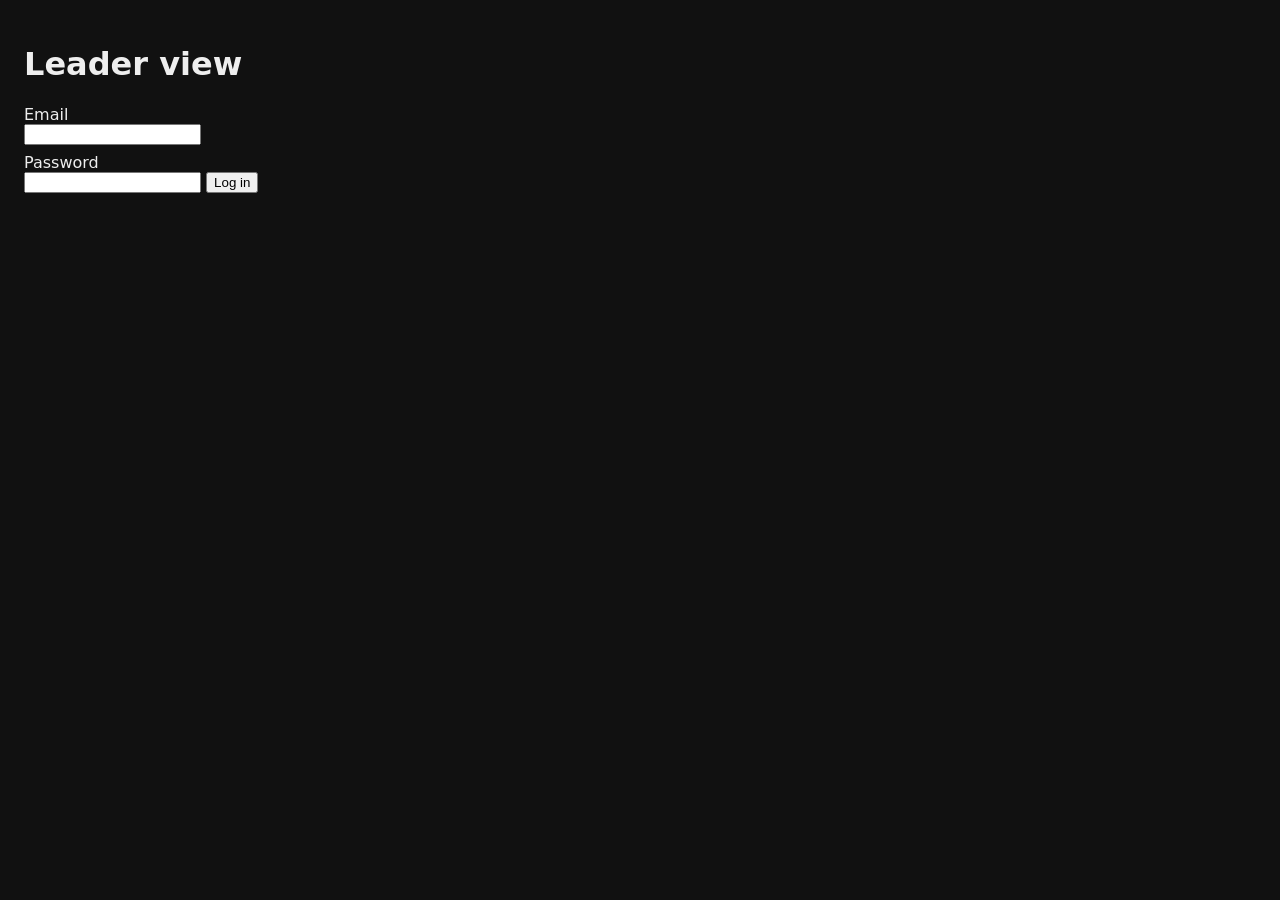
==== admin.html @ c718cfa5 "feat: add leader login page with daily summary" ====
<!DOCTYPE html>
<html lang="en">
<head>
  <meta charset="UTF-8">
  <meta name="viewport" content="width=device-width, initial-scale=1.0">
  <title>Blaze Form Tracker - Leader</title>
  <link rel="stylesheet" href="style.css">
</head>
<body>
  <h1>Leader view</h1>

  <form id="loginForm">
    <label for="emailInput">Email</label>
    <input id="emailInput" type="email" autocomplete="username" required>
    <label for="passwordInput">Password</label>
    <input id="passwordInput" type="password" autocomplete="current-password" required>
    <button type="submit">Log in</button>
  </form>

  <p id="message"></p>

  <div id="results" hidden>
    <button id="logoutBtn">Log out</button>
    <p class="note">Workouts are deleted automatically after 3 days.</p>
    <div id="dayList"></div>
  </div>

  <script type="module" src="admin.js"></script>
</body>
</html>
---- style.css ----
body {
  font-family: system-ui, sans-serif;
  background: #111;
  color: #eee;
  padding: 16px;
}

#stage {
  position: relative;
  width: 640px;
  max-width: 100%;
}

#webcam {
  display: block;
  width: 100%;
  transform: scaleX(-1);
}

#overlay {
  position: absolute;
  top: 0;
  left: 0;
  width: 100%;
  height: 100%;
  transform: scaleX(-1);
}

#stats {
  font-size: 1.3rem;
}

/* Feedback colours for the last rep */
.good {
  color: #4caf50;
}

.bad {
  color: #ff9800;
}

#session {
  margin-top: 16px;
}

#loginForm label {
  display: block;
  margin-top: 8px;
}

.note {
  font-size: 0.85rem;
  color: #aaa;
}
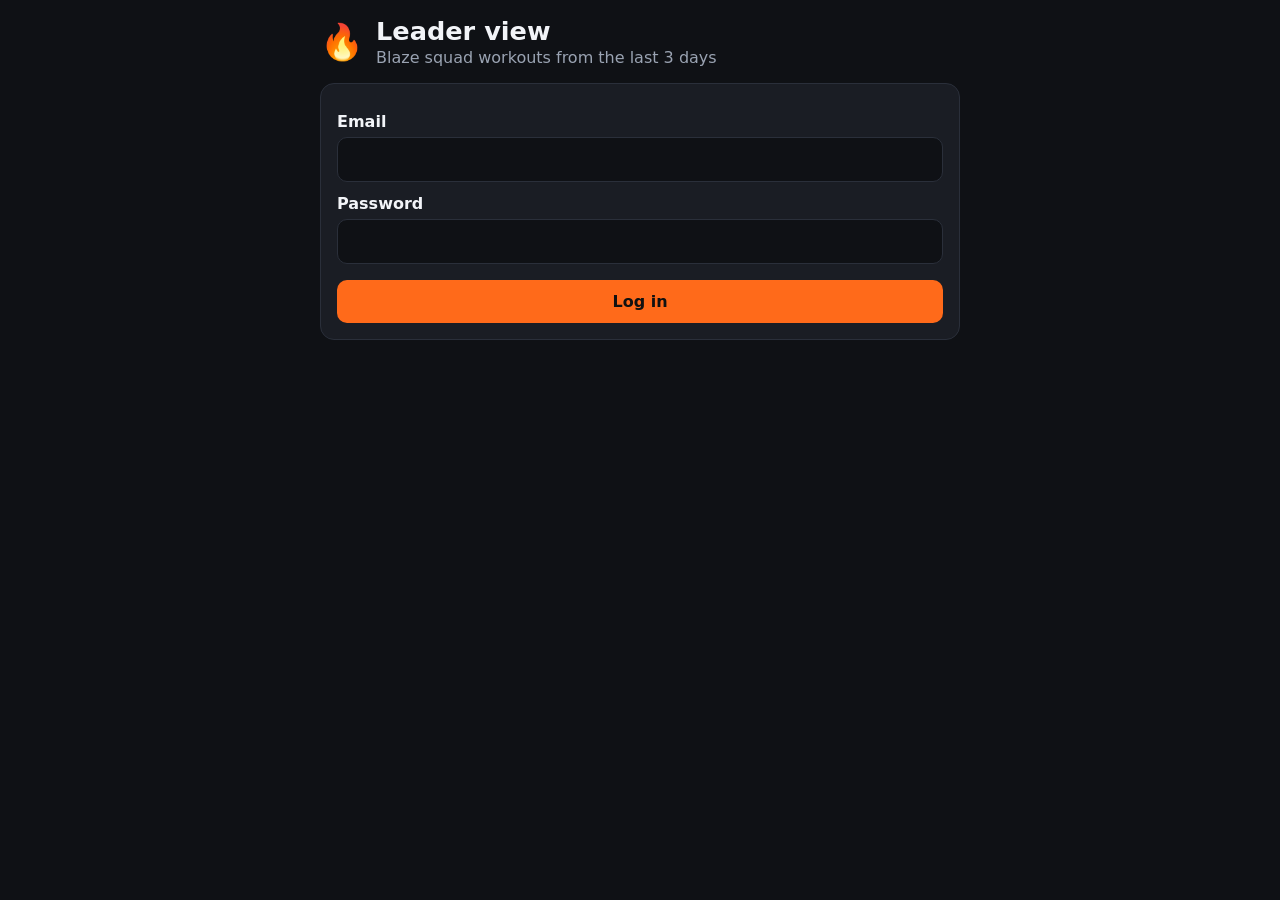
==== commit 222a68e7: "style: redesign app and leader page with Blaze theme" ====
--- a/admin.html
+++ b/admin.html
@@ -6,24 +6,34 @@
   <title>Blaze Form Tracker - Leader</title>
   <link rel="stylesheet" href="style.css">
 </head>
-<body>
-  <h1>Leader view</h1>
+<body class="admin-page">
+  <header class="topbar">
+    <span class="logo">🔥</span>
+    <div>
+      <h1>Leader view</h1>
+      <p class="tagline">Blaze squad workouts from the last 3 days</p>
+    </div>
+  </header>
 
-  <form id="loginForm">
-    <label for="emailInput">Email</label>
-    <input id="emailInput" type="email" autocomplete="username" required>
-    <label for="passwordInput">Password</label>
-    <input id="passwordInput" type="password" autocomplete="current-password" required>
-    <button type="submit">Log in</button>
-  </form>
+  <main class="admin">
+    <form id="loginForm" class="card">
+      <label for="emailInput">Email</label>
+      <input id="emailInput" type="email" autocomplete="username" required>
+      <label for="passwordInput">Password</label>
+      <input id="passwordInput" type="password" autocomplete="current-password" required>
+      <button type="submit" class="btn btn-primary">Log in</button>
+    </form>
 
-  <p id="message"></p>
+    <p id="message"></p>
 
-  <div id="results" hidden>
-    <button id="logoutBtn">Log out</button>
-    <p class="note">Workouts are deleted automatically after 3 days.</p>
-    <div id="dayList"></div>
-  </div>
+    <div id="results" hidden>
+      <div class="results-bar">
+        <p class="note">Workouts are deleted automatically after 3 days.</p>
+        <button id="logoutBtn" class="btn btn-secondary">Log out</button>
+      </div>
+      <div id="dayList"></div>
+    </div>
+  </main>
 
   <script type="module" src="admin.js"></script>
 </body>
--- a/style.css
+++ b/style.css
@@ -1,14 +1,81 @@
+/* Colour palette: change the theme here */
+:root {
+  --bg: #0f1115;
+  --card: #1a1d24;
+  --border: #2a2f3a;
+  --text: #f2f4f8;
+  --muted: #9aa3b2;
+  --accent: #ff6a1a;      /* "Blaze" orange */
+  --accent-dark: #e05510;
+  --good: #22c55e;
+  --bad: #f59e0b;
+  --radius: 14px;
+}
+
+* {
+  box-sizing: border-box;
+}
+
+/* Our display rules would otherwise override the hidden attribute */
+[hidden] {
+  display: none !important;
+}
+
 body {
-  font-family: system-ui, sans-serif;
-  background: #111;
-  color: #eee;
+  margin: 0;
   padding: 16px;
-}
-
+  font-family: system-ui, "Segoe UI", Roboto, sans-serif;
+  background: var(--bg);
+  color: var(--text);
+}
+
+/* ---------- Header ---------- */
+.topbar {
+  display: flex;
+  align-items: center;
+  gap: 12px;
+  max-width: 1100px;
+  margin: 0 auto 16px;
+}
+
+.logo {
+  font-size: 2.2rem;
+}
+
+h1 {
+  margin: 0;
+  font-size: 1.6rem;
+}
+
+.tagline {
+  margin: 2px 0 0;
+  color: var(--muted);
+}
+
+/* ---------- Layout: stacked on phones, two columns on laptops ---------- */
+.layout {
+  display: grid;
+  grid-template-columns: 1fr;
+  gap: 16px;
+  max-width: 1100px;
+  margin: 0 auto;
+}
+
+@media (min-width: 900px) {
+  .layout {
+    grid-template-columns: 3fr 2fr;
+    align-items: start;
+  }
+}
+
+/* ---------- Camera ---------- */
 #stage {
   position: relative;
-  width: 640px;
-  max-width: 100%;
+  width: 100%;
+  background: #000;
+  border: 1px solid var(--border);
+  border-radius: var(--radius);
+  overflow: hidden;
 }
 
 #webcam {
@@ -26,29 +93,265 @@
   transform: scaleX(-1);
 }
 
-#stats {
-  font-size: 1.3rem;
-}
-
-/* Feedback colours for the last rep */
-.good {
-  color: #4caf50;
-}
-
-.bad {
-  color: #ff9800;
-}
-
-#session {
+#startOverlay {
+  position: absolute;
+  inset: 0;
+  display: flex;
+  flex-direction: column;
+  align-items: center;
+  justify-content: center;
+  gap: 10px;
+  padding: 16px;
+  text-align: center;
+  background: radial-gradient(circle, rgba(255, 106, 26, 0.2), rgba(0, 0, 0, 0.9));
+}
+
+.overlay-title {
+  margin: 0;
+  font-size: 1.4rem;
+  font-weight: 700;
+}
+
+#status {
+  margin: 0;
+  color: var(--muted);
+}
+
+.tip {
+  margin: 8px 4px 0;
+  color: var(--muted);
+  font-size: 0.9rem;
+}
+
+/* ---------- Cards and stats ---------- */
+.panel {
+  display: flex;
+  flex-direction: column;
+  gap: 12px;
+}
+
+.card {
+  padding: 16px;
+  background: var(--card);
+  border: 1px solid var(--border);
+  border-radius: var(--radius);
+}
+
+.stat-label {
+  margin: 0;
+  color: var(--muted);
+  font-size: 0.8rem;
+  letter-spacing: 0.08em;
+  text-transform: uppercase;
+}
+
+.reps-card {
+  position: relative;
+  text-align: center;
+}
+
+/* Big enough to read from across the room */
+.big-number {
+  margin: 4px 0 0;
+  font-size: 5rem;
+  font-weight: 800;
+  line-height: 1;
+  color: var(--accent);
+}
+
+.state-pill {
+  position: absolute;
+  top: 12px;
+  right: 12px;
+  padding: 4px 10px;
+  border-radius: 999px;
+  background: var(--border);
+  color: var(--muted);
+  font-size: 0.8rem;
+  font-weight: 700;
+  text-transform: uppercase;
+}
+
+.stat-row {
+  display: grid;
+  grid-template-columns: 1fr 1fr;
+  gap: 12px;
+}
+
+.mid-number {
+  margin: 4px 0 0;
+  font-size: 2.4rem;
+  font-weight: 800;
+  color: var(--good);
+}
+
+.angle-text {
+  margin: 4px 0 0;
+}
+
+/* ---------- Feedback banner (JS adds "good" or "bad") ---------- */
+#feedbackText {
+  margin: 0;
+  padding: 14px 16px;
+  background: var(--card);
+  border: 1px solid var(--border);
+  border-radius: var(--radius);
+  font-size: 1.15rem;
+  font-weight: 600;
+  text-align: center;
+}
+
+#feedbackText.good {
+  background: rgba(34, 197, 94, 0.15);
+  border-color: var(--good);
+  color: var(--good);
+}
+
+#feedbackText.bad {
+  background: rgba(245, 158, 11, 0.15);
+  border-color: var(--bad);
+  color: var(--bad);
+}
+
+/* ---------- Forms and buttons ---------- */
+label {
+  display: block;
+  margin-bottom: 6px;
+  font-weight: 600;
+}
+
+input {
+  width: 100%;
+  padding: 12px 14px;
+  font: inherit;
+  color: var(--text);
+  background: var(--bg);
+  border: 1px solid var(--border);
+  border-radius: 10px;
+}
+
+input:focus {
+  outline: 2px solid var(--accent);
+  outline-offset: 1px;
+}
+
+input:disabled {
+  opacity: 0.6;
+}
+
+.button-row {
+  display: flex;
+  flex-wrap: wrap;
+  gap: 8px;
+  margin-top: 12px;
+}
+
+.btn {
+  padding: 12px 20px;
+  font: inherit;
+  font-weight: 700;
+  border: none;
+  border-radius: 10px;
+  cursor: pointer;
+}
+
+.btn-primary {
+  background: var(--accent);
+  color: #111; /* dark text on orange is easier to read than white */
+}
+
+.btn-primary:hover {
+  background: var(--accent-dark);
+}
+
+.btn-secondary {
+  background: transparent;
+  color: var(--text);
+  border: 1px solid var(--border);
+}
+
+.btn:disabled {
+  opacity: 0.5;
+  cursor: not-allowed;
+}
+
+.btn:focus-visible {
+  outline: 2px solid var(--text);
+  outline-offset: 2px;
+}
+
+#summaryText {
+  margin: 12px 0 0;
+  font-size: 1.1rem;
+  font-weight: 600;
+}
+
+#saveStatus {
+  margin: 4px 0 0;
+  color: var(--muted);
+}
+
+.note {
+  margin: 12px 0 0;
+  color: var(--muted);
+  font-size: 0.85rem;
+}
+
+/* ---------- Leader page ---------- */
+.admin-page .topbar,
+.admin {
+  max-width: 640px;
+}
+
+.admin {
+  margin: 0 auto;
+}
+
+#loginForm label {
+  margin-top: 12px;
+}
+
+#loginForm .btn {
+  width: 100%;
   margin-top: 16px;
 }
 
-#loginForm label {
-  display: block;
-  margin-top: 8px;
-}
-
-.note {
-  font-size: 0.85rem;
-  color: #aaa;
-}+#message {
+  color: var(--muted);
+}
+
+.results-bar {
+  display: flex;
+  justify-content: space-between;
+  align-items: center;
+  gap: 12px;
+  margin-bottom: 12px;
+}
+
+.results-bar .note {
+  margin: 0;
+}
+
+.day-card {
+  margin-bottom: 12px;
+}
+
+.day-card h2 {
+  margin: 0 0 8px;
+  font-size: 1.2rem;
+}
+
+.day-card ul {
+  margin: 0 0 12px;
+  padding: 0;
+  list-style: none;
+}
+
+.day-card li {
+  padding: 10px 0;
+  border-bottom: 1px solid var(--border);
+}
+
+.day-card li:last-child {
+  border-bottom: none;
+}
